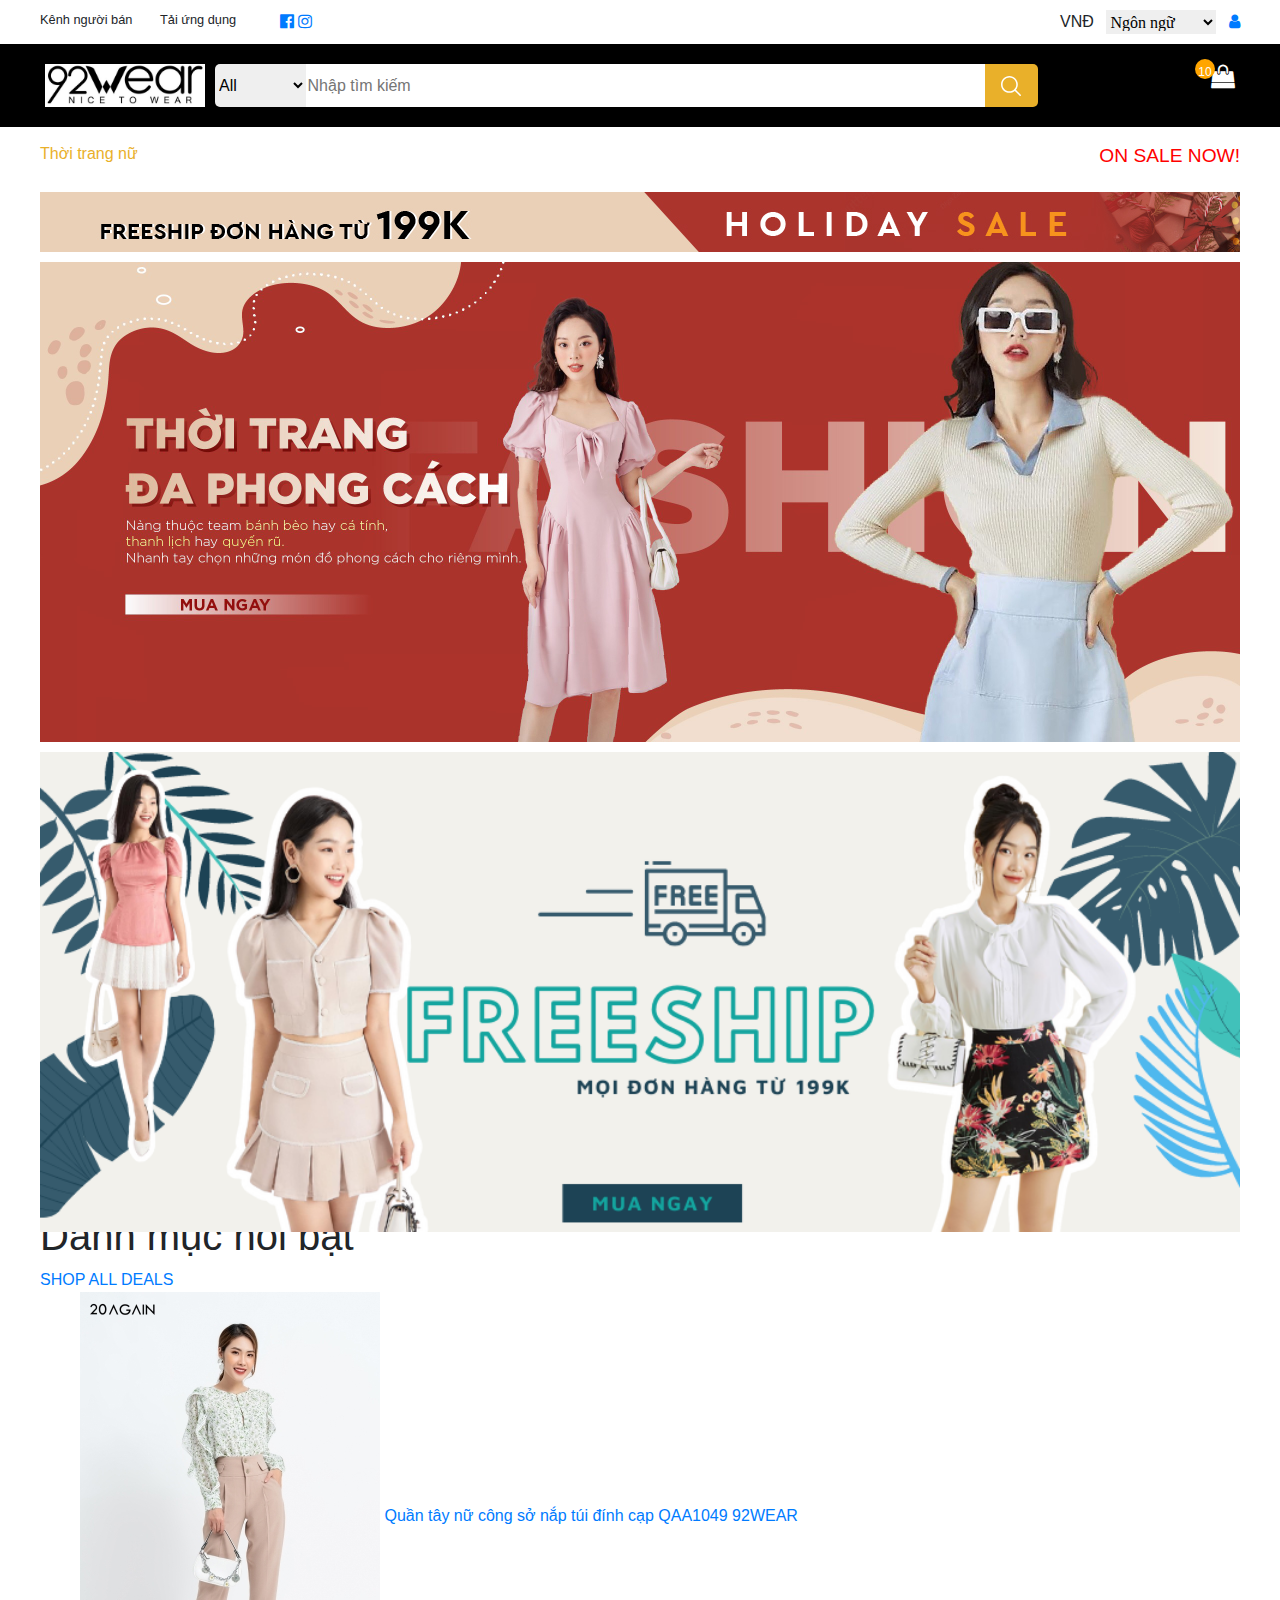
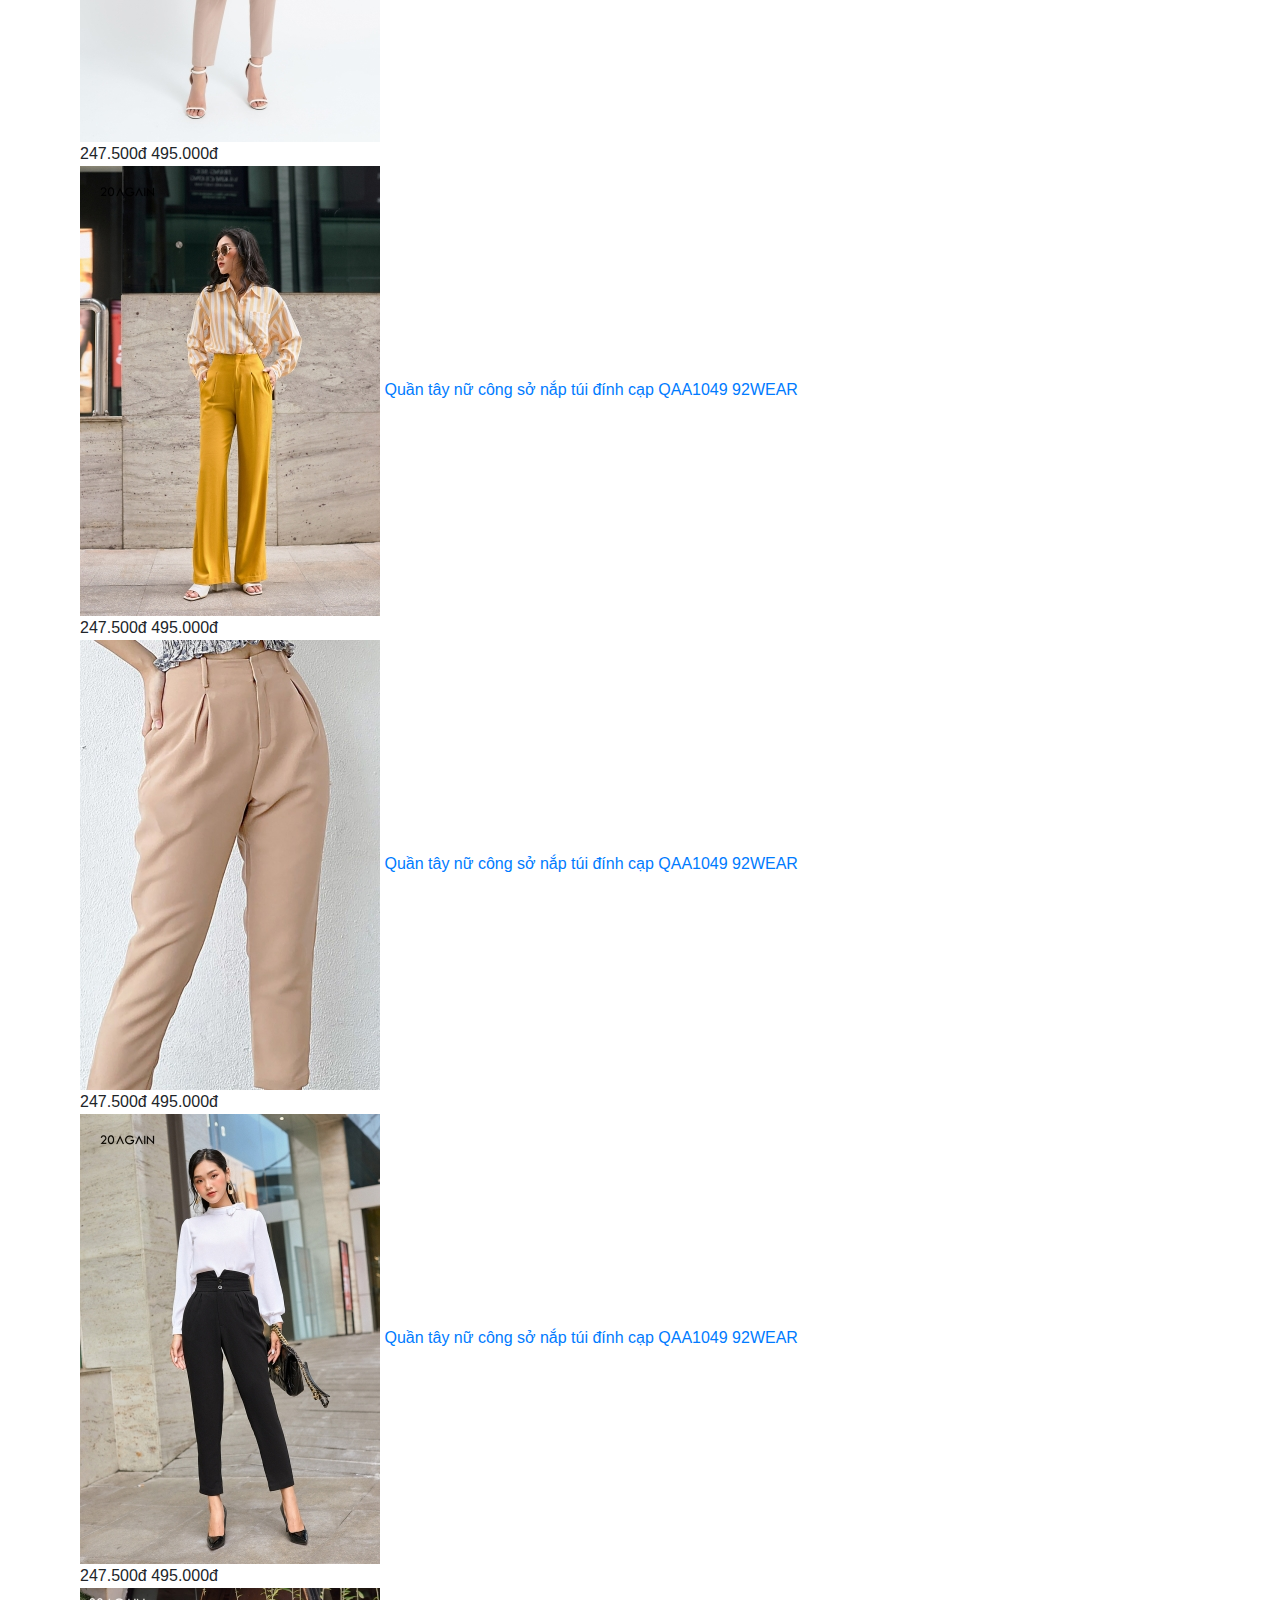
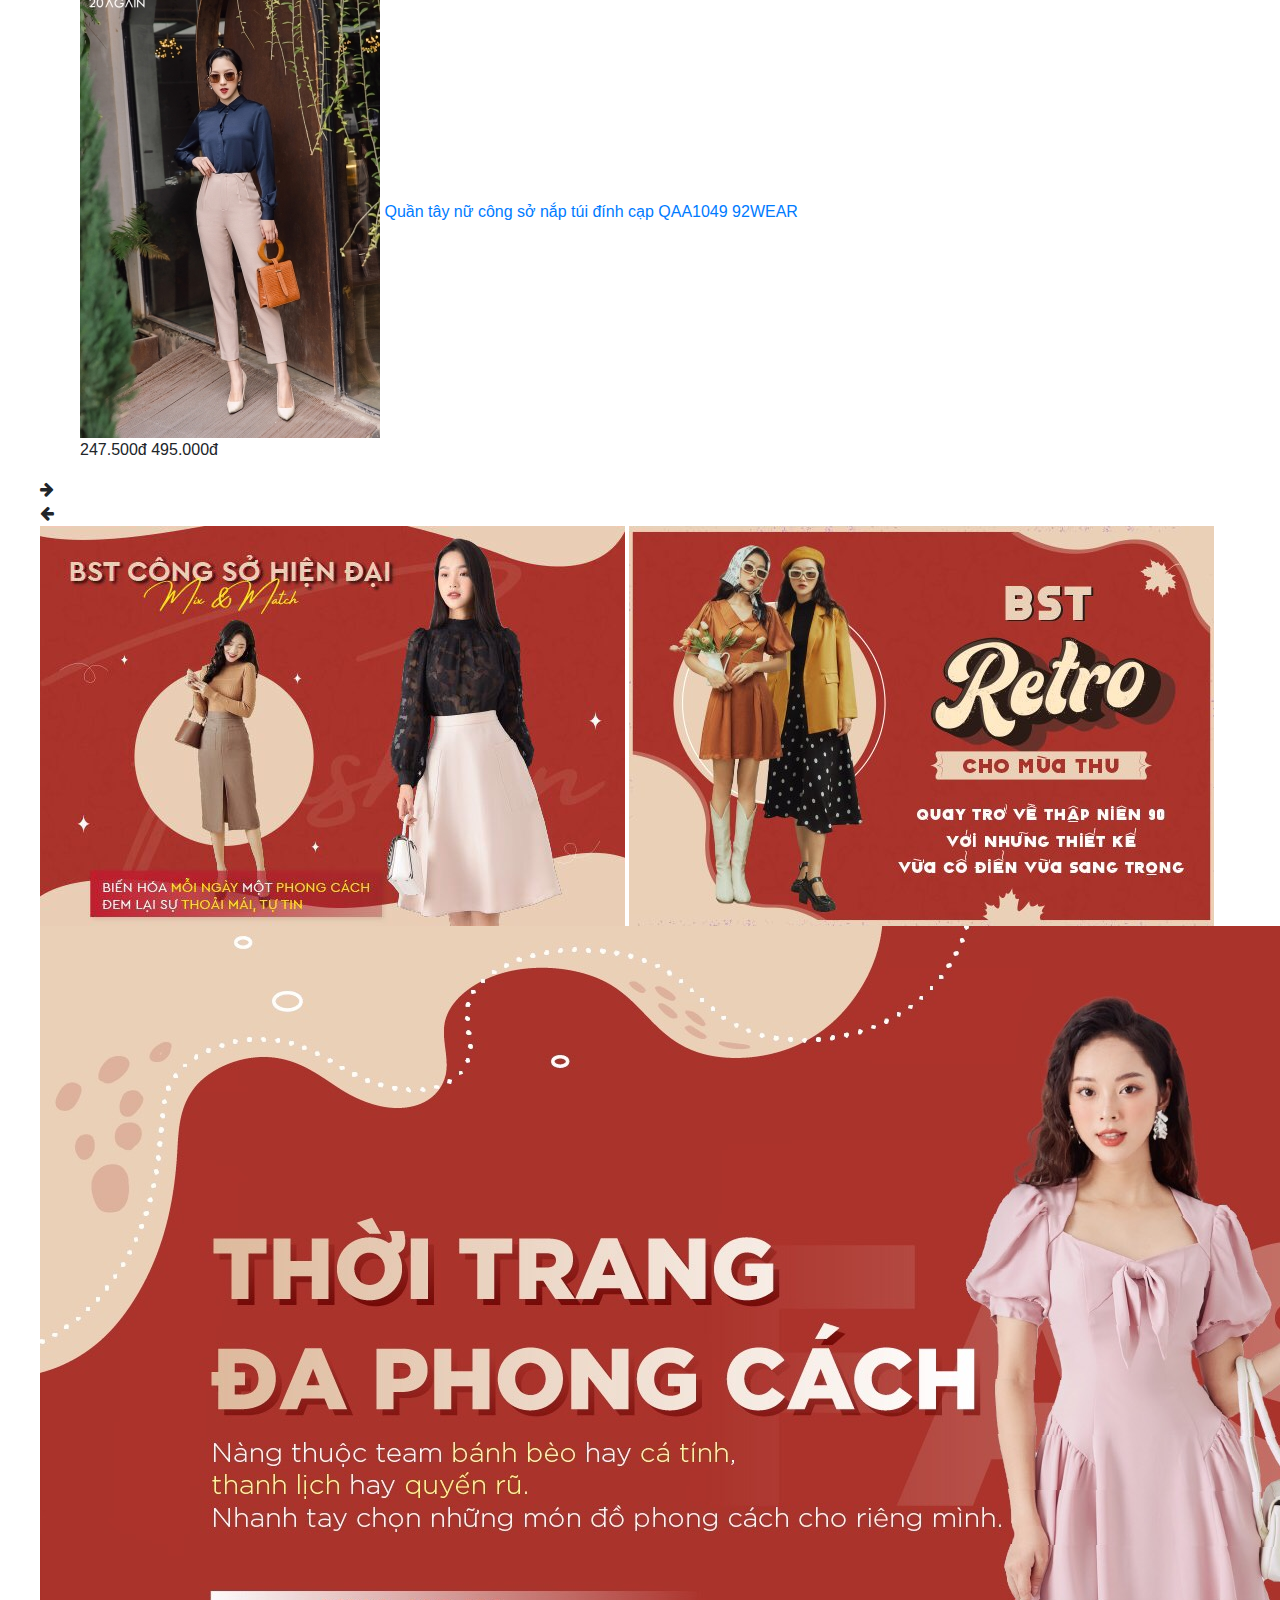
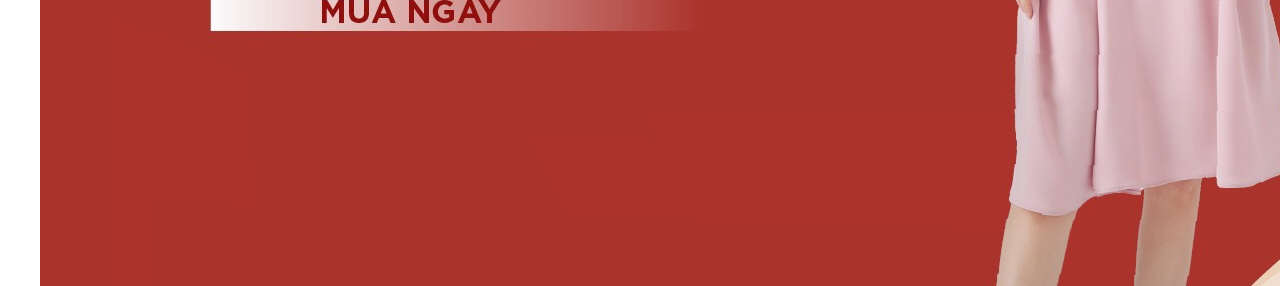
==== mockup/index.html @ 14b17dd1 "update" ====
<!doctype html>
<html lang="en">

<head>
    <title>Title</title>
    <!-- Required meta tags -->
    <meta charset="utf-8">
    <meta name="viewport" content="width=device-width, initial-scale=1, shrink-to-fit=no">

    <!-- Bootstrap CSS -->
    <link rel="stylesheet" href="./css/style.css" />
    <link rel="stylesheet" href="https://stackpath.bootstrapcdn.com/bootstrap/4.3.1/css/bootstrap.min.css" integrity="sha384-ggOyR0iXCbMQv3Xipma34MD+dH/1fQ784/j6cY/iJTQUOhcWr7x9JvoRxT2MZw1T" crossorigin="anonymous">
    <link rel="stylesheet" href="https://stackpath.bootstrapcdn.com/font-awesome/4.7.0/css/font-awesome.min.css" integrity="sha384-wvfXpqpZZVQGK6TAh5PVlGOfQNHSoD2xbE+QkPxCAFlNEevoEH3Sl0sibVcOQVnN" crossorigin="anonymous">
</head>

<body>
    <!-- <div class="page-wrapper"> -->
    <!-- start header -->
    <header>
        <div class="header-content">
            <div class="header-top">
                <div class="container">
                    <div class="left-content">
                        <small>Kênh người bán</small>
                        <small>Tải ứng dụng</small>
                        <div class="social">
                            <a href="" class="fa fa-facebook-official"></a>
                            <a href="" class="fa fa-instagram"></a>
                        </div>
                    </div>
                    <div class="right-content">
                        <div class="currentcy">VNĐ</div>
                        <select name="" id="language" class="fa fa-dropbox">
                                <option value="">Ngôn ngữ</option>
                                <option value="VI">--Tiếng Việt--</option>
                                <option value="EN">--Tiếng Anh--</option>
                            </select>
                        <div class="user-info">
                            <a href="#">
                                <i class="fa fa-user"></i>
                            </a>
                        </div>

                    </div>
                </div>
            </div>
            <div class="header-main">
                <div class="container">
                    <div class="logo">
                        <a href="#">
                            <img src="img/logo.jpg" alt="" style="max-width: 160px;">
                        </a>

                    </div>
                    <div class="search-box">
                        <select name="" id="">
                            <option value="all">All</option>
                        </select>
                        <input type="text" id="text-box-seach" placeholder="Nhập tìm kiếm">
                        <button class="btn-search "></button>
                    </div>
                    <div class="toolbar">
                        <i class="fa fa-shopping-bag"></i>
                        <div class="count-product">
                            <span>10</span>
                        </div>

                    </div>
                </div>
            </div>
            <div class="header-bottom">
                <div class="container">
                    <div class="menu">
                        <a href="#">Thời trang nữ</a>
                    </div>
                    <div class="sale-now">
                        <a href="#">ON SALE NOW!</a>
                    </div>
                </div>
            </div>
    </header>
    <!-- *end header* -->
    <!-- banner -->
    <banner>
        <div class="container">
            <div class="banner">
                <img src="./img/banner1.jpg" alt="">
            </div>
            <div class="banner">
                <img src="./img/banner2.jpg" alt="">
            </div>
            <div class="slide-banner">
                <ul>
                    <li>
                        <img src="./img/banner2.jpg" alt="">
                    </li>
                    <li>
                        <img src="./img/banner3.jpg" alt="">
                    </li>
                </ul>
            </div>
        </div>
    </banner>
    <div class="best-product">
        <div class="container">
            <div class="category-title">
                <h1 class="title">Danh mục nổi bật</h1>
                <a href="#">SHOP ALL DEALS</a>
            </div>
            <div class="product">
                <ul>
                    <li>
                        <img src="./img/product/1.jpg" alt="">
                        <a href="">
                            <span>Quần tây nữ công sở nắp túi đính cạp QAA1049 92WEAR</span>
                        </a>
                        <div class="cost">
                            <span class="sale-cost">247.500đ</span>
                            <span class="real-cost">495.000đ</span>
                        </div>
                    </li>
                    <li>
                        <img src="./img/product/2.jpg" alt="">
                        <a href="">
                            <span>Quần tây nữ công sở nắp túi đính cạp QAA1049 92WEAR</span>
                        </a>
                        <div class="cost">
                            <span class="sale-cost">247.500đ</span>
                            <span class="real-cost">495.000đ</span>
                        </div>
                    </li>
                    <li>
                        <img src="./img/product/3.jpg" alt="">
                        <a href="">
                            <span>Quần tây nữ công sở nắp túi đính cạp QAA1049 92WEAR</span>
                        </a>
                        <div class="cost">
                            <span class="sale-cost">247.500đ</span>
                            <span class="real-cost">495.000đ</span>
                        </div>
                    </li>
                    <li>
                        <img src="./img/product/4.jpg" alt="">
                        <a href="">
                            <span>Quần tây nữ công sở nắp túi đính cạp QAA1049 92WEAR</span>
                        </a>
                        <div class="cost">
                            <span class="sale-cost">247.500đ</span>
                            <span class="real-cost">495.000đ</span>
                        </div>
                    </li>
                    <li>
                        <img src="./img/product/5.jpg" alt="">
                        <a href="">
                            <span>Quần tây nữ công sở nắp túi đính cạp QAA1049 92WEAR</span>
                        </a>
                        <div class="cost">
                            <span class="sale-cost">247.500đ</span>
                            <span class="real-cost">495.000đ</span>
                        </div>
                    </li>
                </ul>
                <div class="next">
                    <i class="fa fa-arrow-right"></i>
                </div>
                <div class="prev">
                    <i class="fa fa-arrow-left"></i>
                </div>

            </div>
        </div>
    </div>
    <div class="clear-fix"></div>
    <div class="single-banner">
        <div class="container">
            <a href="#">
                <img src="./img/single_banner1.jpg" alt="">
            </a>
            <a href="#">
                <img src="./img/single_banner2.jpg" alt="">
            </a>
            <a href="#">
                <img src="./img/banner2.jpg" alt="">
            </a>
        </div>

    </div>


    <!-- Optional JavaScript -->
    <!-- jQuery first, then Popper.js, then Bootstrap JS -->
    <script src="https://code.jquery.com/jquery-3.3.1.slim.min.js" integrity="sha384-q8i/X+965DzO0rT7abK41JStQIAqVgRVzpbzo5smXKp4YfRvH+8abtTE1Pi6jizo" crossorigin="anonymous"></script>
    <script src="https://cdnjs.cloudflare.com/ajax/libs/popper.js/1.14.7/umd/popper.min.js" integrity="sha384-UO2eT0CpHqdSJQ6hJty5KVphtPhzWj9WO1clHTMGa3JDZwrnQq4sF86dIHNDz0W1" crossorigin="anonymous"></script>
    <script src="https://stackpath.bootstrapcdn.com/bootstrap/4.3.1/js/bootstrap.min.js" integrity="sha384-JjSmVgyd0p3pXB1rRibZUAYoIIy6OrQ6VrjIEaFf/nJGzIxFDsf4x0xIM+B07jRM" crossorigin="anonymous"></script>

</body>

</html>
---- mockup/css/style.css ----
html {
  font-family: "Roboto";
}
html li {
  list-style-type: none;
}
html a {
  text-decoration: none;
}
html a:hover {
  text-decoration: none;
}
html .container {
  max-width: 1230px;
}

/*Header*/
.header-content .header-top {
  padding: 10px;
  max-height: 60px;
}
.header-content .header-top .container {
  width: 100%;
  display: flex;
  justify-content: space-between;
}
.header-content .header-top .container .left-content {
  width: 25%;
  display: flex;
  justify-content: space-between;
}
.header-content .header-top .container .left-content small {
  width: 40%;
}
.header-content .header-top .container .left-content .social {
  width: 20%;
}
.header-content .header-top .container .right-content {
  display: flex;
  width: 15%;
  justify-content: space-between;
}
.header-content .header-top .container .right-content #language {
  border: none;
}
.header-content .header-main {
  width: 100%;
  background-color: black;
}
.header-content .header-main .container {
  padding: 20px;
  display: flex;
  justify-content: space-between;
  min-height: 45px;
}
.header-content .header-main .container .logo {
  text-align: center;
  width: 15%;
  max-width: 160px;
}
.header-content .header-main .container .search-box {
  padding-left: 10px;
  display: flex;
  width: 80%;
}
.header-content .header-main .container .search-box select {
  width: 10%;
  background: #EFEFEF;
  border: none;
  border-radius: 5px 0px 0px 5px;
}
.header-content .header-main .container .search-box #text-box-seach {
  width: 75%;
  border: none;
}
.header-content .header-main .container .search-box .btn-search {
  width: 5%;
  background: #E9B02A;
  border-radius: 0px 5px 5px 0px;
  border: none;
  box-shadow: none;
  outline: none;
  background-position: center;
  background-repeat: no-repeat;
  background-size: 20px 20px;
  background-image: url([data-uri]);
  width: 53px;
  min-width: 53px;
}
.header-content .header-main .container .toolbar {
  display: block;
  text-align: right;
  align-items: center;
  position: relative;
  width: 10%;
}
.header-content .header-main .container .toolbar i {
  font-size: 1.5rem;
  color: white;
}
.header-content .header-main .container .toolbar .count-product {
  display: block;
  text-align: center;
  position: absolute;
  width: 20px;
  height: 20px;
  border-radius: 50%;
  background-color: orange;
  right: 20px;
  top: -5px;
}
.header-content .header-main .container .toolbar .count-product span {
  font-size: 12px;
  color: white;
}
.header-content .header-bottom {
  width: 100%;
}
.header-content .header-bottom .container {
  padding: 15px;
  min-height: 65px;
  display: flex;
  justify-content: space-between;
}
.header-content .header-bottom .container .menu {
  display: block;
  text-align: center;
}
.header-content .header-bottom .container .menu a {
  color: #E9B02A;
  align-items: center;
  font-size: 1rem;
}
.header-content .header-bottom .container .sale-now a {
  text-transform: uppercase;
  font-weight: 500;
  font-size: 1.2rem;
  color: red;
}

banner {
  width: 100%;
}
banner .banner {
  margin-bottom: 10px;
  width: 100%;
}
banner .banner img {
  max-width: 100%;
}
banner .slide-banner ul {
  min-height: 444px;
  position: relative;
  padding: 0px;
  width: 100%;
}
banner .slide-banner ul li > img {
  max-width: 100%;
  min-width: 1200px;
}
banner .slide-banner ul li {
  position: absolute;
}

/*# sourceMappingURL=style.css.map */
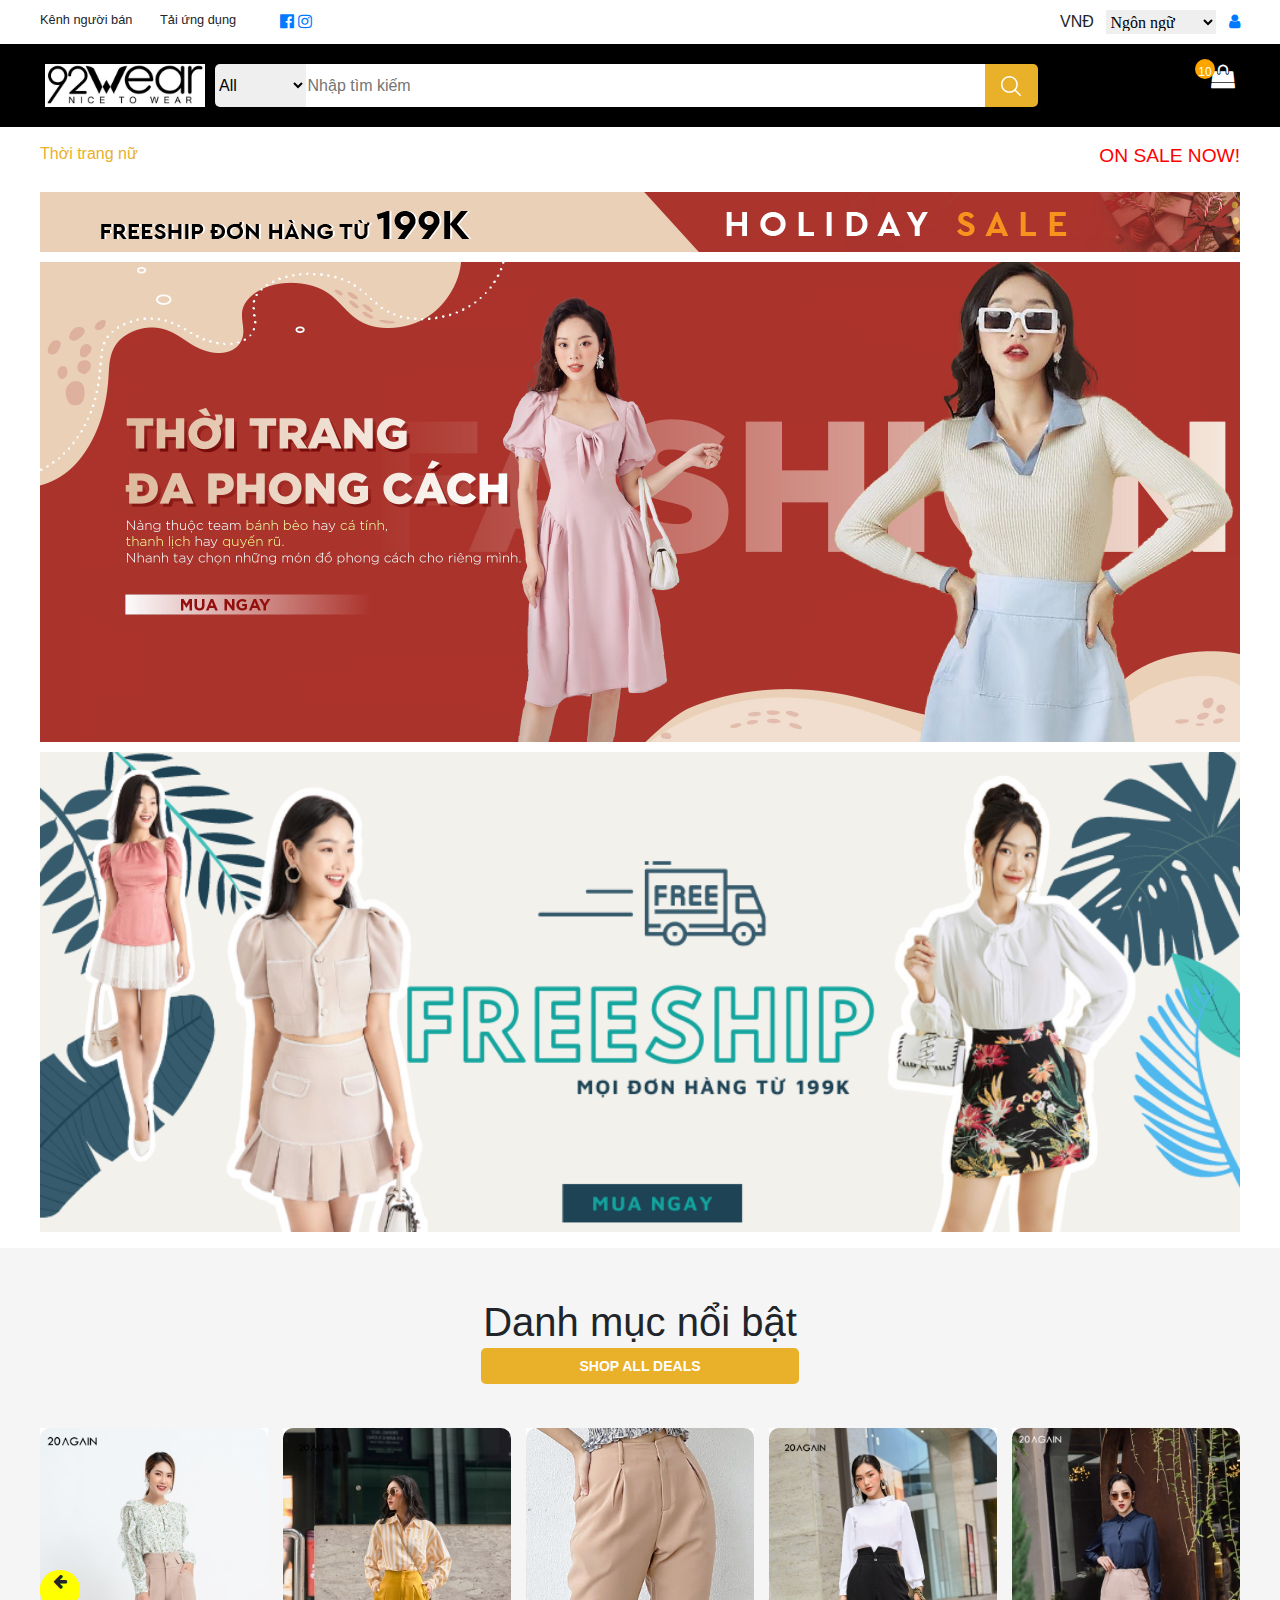
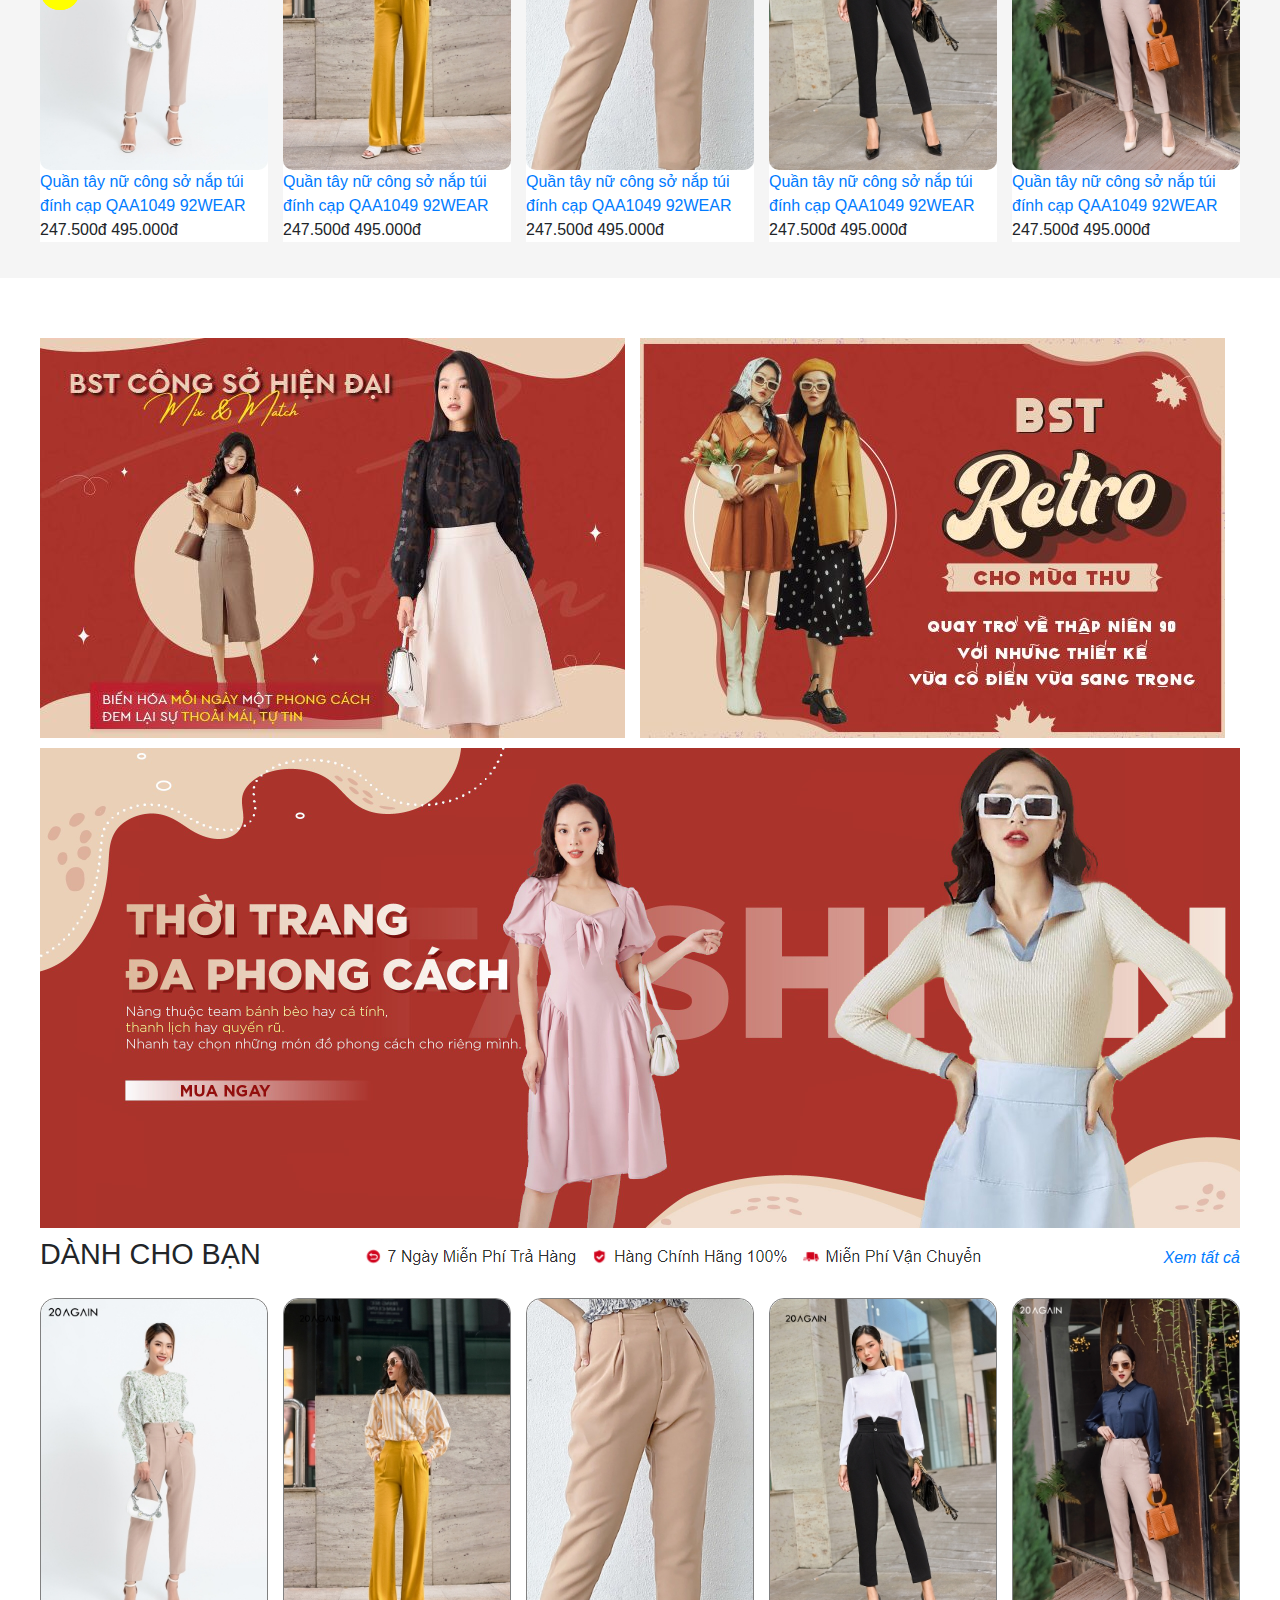
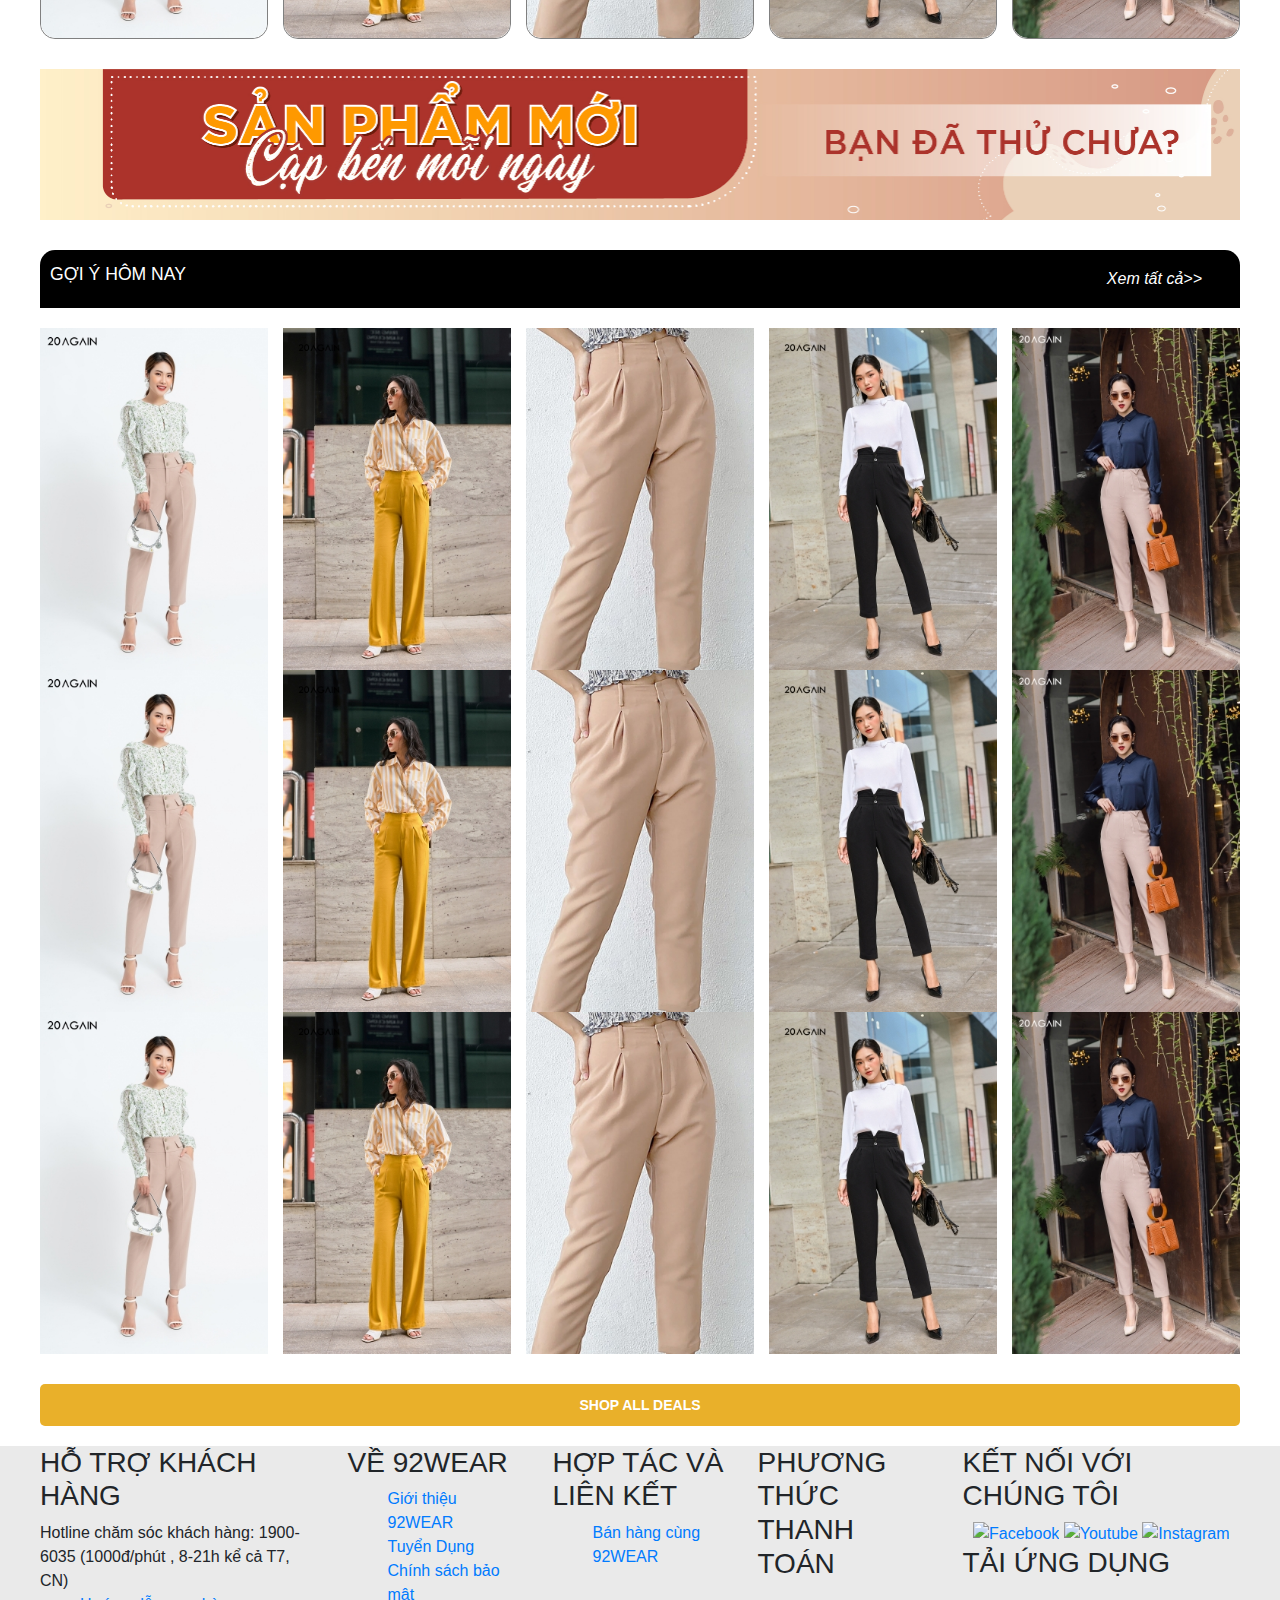
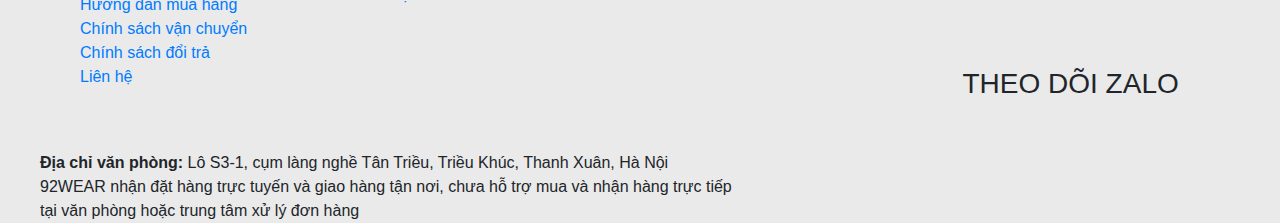
==== commit e4bea355: "update" ====
--- a/mockup/index.html
+++ b/mockup/index.html
@@ -83,18 +83,18 @@
     <!-- banner -->
     <banner>
         <div class="container">
-            <div class="banner">
+            <div class="single-banner">
                 <img src="./img/banner1.jpg" alt="">
             </div>
-            <div class="banner">
+            <div class="single-banner">
                 <img src="./img/banner2.jpg" alt="">
             </div>
             <div class="slide-banner">
                 <ul>
-                    <li>
+                    <li class="clear">
                         <img src="./img/banner2.jpg" alt="">
                     </li>
-                    <li>
+                    <li class="clear">
                         <img src="./img/banner3.jpg" alt="">
                     </li>
                 </ul>
@@ -170,7 +170,7 @@
             </div>
         </div>
     </div>
-    <div class="clear-fix"></div>
+    <div class="clear"></div>
     <div class="single-banner">
         <div class="container">
             <a href="#">
@@ -185,6 +185,199 @@
         </div>
 
     </div>
+    <div class="home-product-upsell">
+        <div class="container">
+            <div class="block-heading">
+                <h1>Dành cho bạn</h1>
+                <div>
+                    <img src="./img/product-upsell.png" alt="">
+                </div>
+                <a href="" class="view-all">Xem tất cả</a>
+            </div>
+            <div class="product-list">
+                <ul>
+                    <li class="product">
+                        <img src="./img/product/1.jpg" alt="">
+                    </li>
+                    <li class="product">
+                        <img src="./img/product/2.jpg" alt="">
+                    </li>
+                    <li class="product">
+                        <img src="./img/product/3.jpg" alt="">
+                    </li>
+                    <li class="product">
+                        <img src="./img/product/4.jpg" alt="">
+                    </li>
+                    <li class="product">
+                        <img src="./img/product/5.jpg" alt="">
+                    </li>
+                </ul>
+            </div>
+        </div>
+    </div>
+    <div class="banner-promotion">
+        <div class="container">
+            <img src="./img/banner_promotion.jpg" alt="">
+        </div>
+    </div>
+    <div class="product-suggest">
+        <div class="container">
+            <div class="block-heading">
+                <h3>Gợi ý hôm nay</h3>
+                <a href="#" class="btn btn-view">Xem tất cả>></a>
+            </div>
+            <ul>
+                <li class="product">
+                    <img src="./img/product/1.jpg" alt="">
+                </li>
+                <li class="product">
+                    <img src="./img/product/2.jpg" alt="">
+                </li>
+                <li class="product">
+                    <img src="./img/product/3.jpg" alt="">
+                </li>
+                <li class="product">
+                    <img src="./img/product/4.jpg" alt="">
+                </li>
+                <li class="product">
+                    <img src="./img/product/5.jpg" alt="">
+                </li>
+                <li class="product">
+                    <img src="./img/product/1.jpg" alt="">
+                </li>
+                <li class="product">
+                    <img src="./img/product/2.jpg" alt="">
+                </li>
+                <li class="product">
+                    <img src="./img/product/3.jpg" alt="">
+                </li>
+                <li class="product">
+                    <img src="./img/product/4.jpg" alt="">
+                </li>
+                <li class="product">
+                    <img src="./img/product/5.jpg" alt="">
+                </li>
+                <li class="product">
+                    <img src="./img/product/1.jpg" alt="">
+                </li>
+                <li class="product">
+                    <img src="./img/product/2.jpg" alt="">
+                </li>
+                <li class="product">
+                    <img src="./img/product/3.jpg" alt="">
+                </li>
+                <li class="product">
+                    <img src="./img/product/4.jpg" alt="">
+                </li>
+                <li class="product">
+                    <img src="./img/product/5.jpg" alt="">
+                </li>
+            </ul>
+            <a class="btn btn-viewall" href="#">SHOP ALL DEALS</a>
+        </div>
+    </div>
+
+    <!-- /*start footer*/ -->
+    <footer class="page-footer">
+        <div class="footer-top">
+            <div class="container">
+                <div class="row footer-top-row">
+                    <div class="col-sm-3 col-md-3">
+                        <h3>HỖ TRỢ KHÁCH HÀNG</h3>
+                        <div class="hotline">
+                            Hotline chăm sóc khách hàng: 1900-6035 (1000đ/phút , 8-21h kể cả T7, CN)
+                        </div>
+                        <ul>
+
+                            <li><a href="#">Hướng dẫn mua hàng</a></li>
+                            <li><a href="#">Chính sách vận chuyển</a></li>
+                            <li><a href="#">Chính sách đổi trả</a></li>
+                            <li><a href="#">Liên hệ</a></li>
+                        </ul>
+                    </div>
+                    <div class="col-sm-2 col-md-2">
+                        <h3>VỀ 92WEAR</h3>
+                        <ul>
+                            <li><a href="#">Giới thiệu 92WEAR</a></li>
+                            <li><a href="#">Tuyển Dụng</a></li>
+                            <li><a href="#t">Chính sách bảo mật</a></li>
+
+                        </ul>
+                    </div>
+                    <div class="col-sm-2 col-md-2">
+                        <h3>HỢP TÁC VÀ LIÊN KẾT</h3>
+                        <ul>
+
+                            <li><a href="https://ecom.appone.top/pages/ban-hang-cung-92wear">Bán hàng cùng 92WEAR</a></li>
+                        </ul>
+                    </div>
+                    <div class="col-sm-2 col-md-2">
+                        <h3>PHƯƠNG THỨC THANH TOÁN</h3>
+                        <div class="row payment">
+                            <div class="col-sm-4 col-md-4">
+                                <img src="https://ecom.appone.top/themes/default/images/payment1.png" alt="">
+                            </div>
+                            <div class="col-sm-4 col-md-4">
+                                <img src="https://ecom.appone.top/themes/default/images/payment2.png" alt="">
+                            </div>
+                            <div class="col-sm-4 col-md-4">
+                                <img src="https://ecom.appone.top/themes/default/images/payment3.png" alt="">
+                            </div>
+                        </div>
+                        <div class="row payment">
+                            <div class="col-sm-4 col-md-4">
+                                <img src="https://ecom.appone.top/themes/default/images/payment4.png" alt="">
+                            </div>
+                            <div class="col-sm-4 col-md-4">
+                                <img src="https://ecom.appone.top/themes/default/images/payment5.png" alt="">
+                            </div>
+                            <div class="col-sm-4 col-md-4">
+                                <img src="https://ecom.appone.top/themes/default/images/payment6.png" alt="">
+                            </div>
+                        </div>
+                    </div>
+                    <div class="col-sm-3 col-md-3">
+                        <h3>KẾT NỐI VỚI CHÚNG TÔI</h3>
+
+                        <div class="text-center social">
+                            <a href="https://www.facebook.com/92WEAR" title="Facebook"><img src="https://ecom.appone.top/themes/default/images/facebook.png" alt="Facebook"></a>
+                            <a href="https://www.youtube.com/channel/UCMk3EpEv84eKgLGZ8KHvhfg" title="Youtube"><img src="https://ecom.appone.top/themes/default/images/youtube.png" alt="Youtube"></a>
+                            <a href="https://www.instagram.com/92wear_official/" title="Instagram"><img width="21px" src="https://ecom.appone.top/themes/default/images/instagram.png" alt="Instagram"></a>
+                        </div>
+
+
+
+                        <div class="appstore">
+                            <h3>TẢI ỨNG DỤNG </h3>
+                            <p>
+
+                                <a href="#"><img src="https://ecom.appone.top/themes/default/images/appstore.png" alt=""></a>
+                            </p>
+                            <p>
+                                <a href="#"><img src="https://ecom.appone.top/themes/default/images/googleplay.png" alt=""></a>
+                            </p>
+                        </div>
+
+                        <div class="appstore">
+                            <h3 style="margin-top: 10px; margin-bottom: 10px;">THEO DÕI ZALO </h3>
+                            <p>
+
+                                <a href="#"><img src="https://ecom.appone.top/themes/default/images/zalo_92wear.jpg" alt=""></a>
+                            </p>
+
+                        </div>
+                    </div>
+                </div>
+            </div>
+        </div>
+
+        <div class="footer-bottom">
+            <div class="container">
+                <b>Địa chỉ văn phòng:</b> Lô S3-1, cụm làng nghề Tân Triều, Triều Khúc, Thanh Xuân, Hà Nội <br> 92WEAR nhận đặt hàng trực tuyến và giao hàng tận nơi, chưa hỗ trợ mua và nhận hàng trực tiếp <br> tại văn phòng hoặc trung tâm xử lý đơn hàng
+            </div>
+        </div>
+
+    </footer>
 
 
     <!-- Optional JavaScript -->
--- a/mockup/css/style.css
+++ b/mockup/css/style.css
@@ -12,6 +12,9 @@
 }
 html .container {
   max-width: 1230px;
+}
+html .clear {
+  padding: 30px;
 }
 
 /*Header*/
@@ -138,28 +141,203 @@
   color: red;
 }
 
-banner {
-  width: 100%;
-}
-banner .banner {
+banner .container {
+  display: block;
+  width: 100%;
+}
+banner .container .single-banner {
+  display: block;
   margin-bottom: 10px;
   width: 100%;
 }
-banner .banner img {
-  max-width: 100%;
-}
-banner .slide-banner ul {
-  min-height: 444px;
+banner .container .single-banner img {
+  max-width: 100%;
+}
+banner .container .slide-banner {
+  width: 100%;
+}
+banner .container .slide-banner ul {
   position: relative;
   padding: 0px;
   width: 100%;
-}
-banner .slide-banner ul li > img {
+  min-height: 480px;
+}
+banner .container .slide-banner ul li {
+  padding: 0px;
+  position: absolute;
+}
+banner .container .slide-banner ul li img {
   max-width: 100%;
   min-width: 1200px;
 }
-banner .slide-banner ul li {
+
+.best-product {
+  padding-top: 50px;
+  padding-bottom: 20px;
+  background-color: #F5F5F5;
+}
+.best-product .container {
+  position: relative;
+  width: 100%;
+}
+.best-product .container .category-title {
+  text-align: center;
+  margin-bottom: 50px;
+}
+.best-product .container .category-title a {
+  background: #E9B02A;
+  border-radius: 5px;
+  font-weight: bold;
+  font-size: 14px;
+  line-height: 20px;
+  color: #fff;
+  padding: 10px 98px;
+}
+.best-product .container .product {
+  padding: 0px;
+  width: 100%;
+}
+.best-product .container .product ul {
+  padding: 0px;
+  display: flex;
+  justify-content: space-between;
+}
+.best-product .container .product li {
+  background-color: white;
+  width: 19%;
+}
+.best-product .container .product li img {
+  max-width: 100%;
+  border-radius: 10px;
+}
+.best-product .container .next,
+.best-product .container .prev {
+  border-radius: 50%;
+  background-color: yellow;
+  width: 40px;
+  height: 40px;
   position: absolute;
+  top: 50%;
+  text-align: center;
+}
+
+.single-banner .container {
+  display: flex;
+  flex-wrap: wrap;
+  justify-content: space-between;
+}
+.single-banner .container a {
+  width: 50%;
+  margin-bottom: 10px;
+}
+.single-banner .container a img {
+  max-width: 100%;
+}
+.single-banner .container a:nth-child(3) {
+  width: 100%;
+}
+
+.home-product-upsell .container .block-heading {
+  max-height: 40px;
+  display: flex;
+  justify-content: space-between;
+  align-items: center;
+  width: 100%;
+  margin-bottom: 20px;
+}
+.home-product-upsell .container .block-heading h1 {
+  font-size: 1.8rem;
+  width: 25%;
+  text-transform: uppercase;
+}
+.home-product-upsell .container .block-heading div {
+  width: 65%;
+}
+.home-product-upsell .container .block-heading div img {
+  max-width: 100%;
+}
+.home-product-upsell .container .block-heading a {
+  font-style: italic;
+}
+.home-product-upsell .container .product-list ul {
+  padding: 0px;
+  margin: 0px;
+  display: flex;
+  justify-content: space-between;
+  align-items: center;
+  margin-bottom: 30px;
+}
+.home-product-upsell .container .product-list ul li {
+  width: 19%;
+  border: solid 0.5px gray;
+  border-radius: 15px;
+}
+.home-product-upsell .container .product-list ul li img {
+  max-width: 100%;
+  border-radius: 15px;
+}
+
+.banner-promotion .container {
+  display: block;
+}
+.banner-promotion .container img {
+  width: 100%;
+}
+
+.product-suggest {
+  margin-top: 30px;
+}
+.product-suggest .container .block-heading {
+  width: 100%;
+  padding: 10px;
+  margin-bottom: 20px;
+  background-color: black;
+  display: flex;
+  align-items: center;
+  justify-content: space-between;
+  width: 100%;
+  color: white;
+  border-radius: 15px 15px 0px 0px;
+}
+.product-suggest .container .block-heading h3 {
+  font-size: 1.1rem;
+  text-transform: uppercase;
+}
+.product-suggest .container .block-heading a {
+  margin-right: 15px;
+  font-style: italic;
+  color: white;
+}
+.product-suggest .container ul {
+  padding: 0px;
+  margin: 0px;
+  margin-bottom: 30px;
+  display: flex;
+  flex-wrap: wrap;
+  justify-content: space-between;
+}
+.product-suggest .container ul li {
+  width: 19%;
+}
+.product-suggest .container ul li img {
+  max-width: 100%;
+}
+.product-suggest .container .btn-viewall {
+  display: block;
+  background: #E9B02A;
+  border-radius: 5px;
+  font-weight: bold;
+  font-size: 14px;
+  line-height: 20px;
+  color: #fff;
+  padding: 10px 98px;
+}
+
+footer {
+  background-color: #EAEAEA;
+}
+footer .footer-top {
+  margin-top: 20px;
 }
 
 /*# sourceMappingURL=style.css.map */
